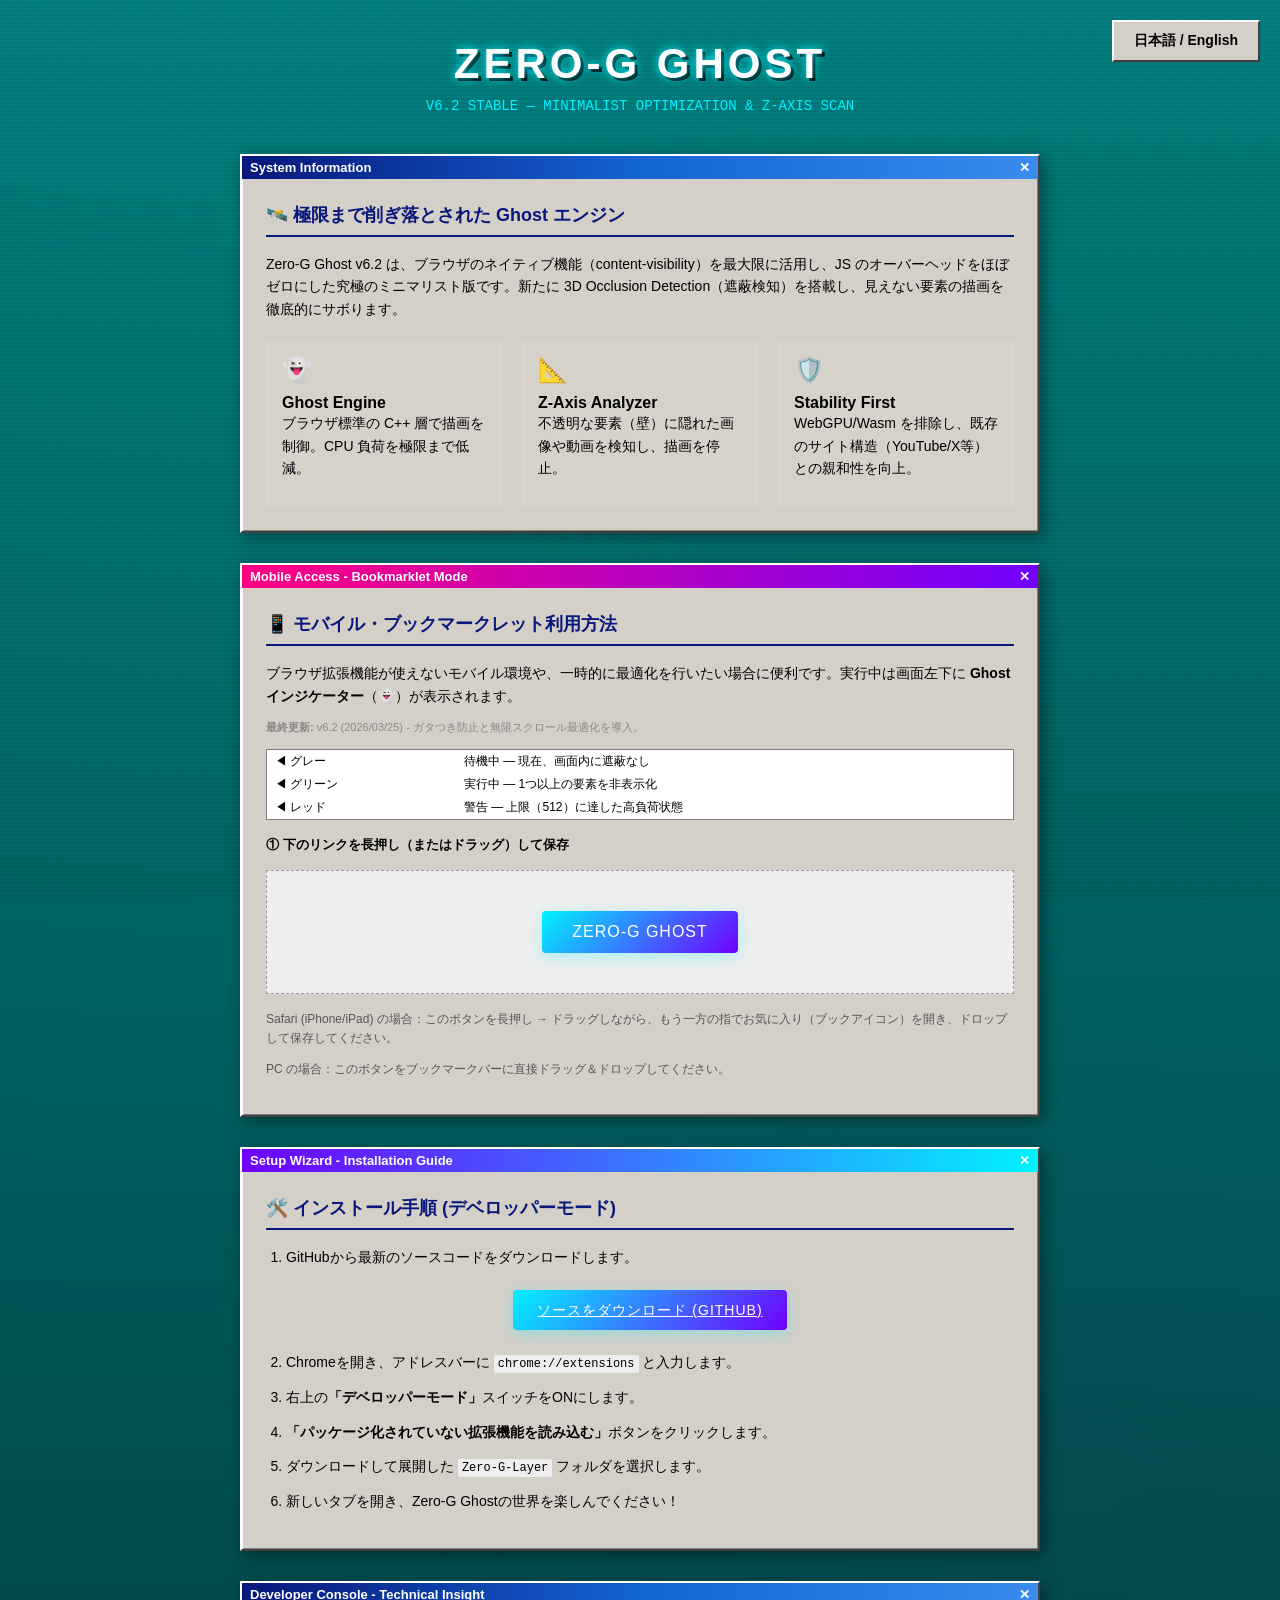
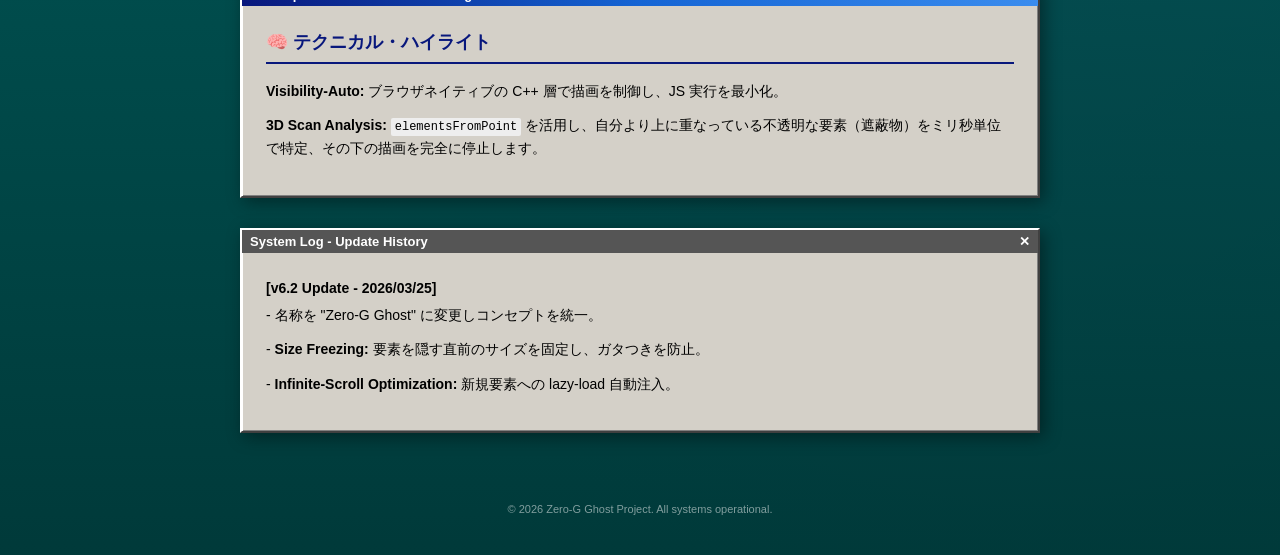
==== guide.html @ 09979ba8 "Add files via upload - 名称を "Zero-G Ghost" に変更しコンセプトを統一。 - Size Freezing: 要素を隠す直前のサイズを固定し、ガタつきを防止。 " ====
<!DOCTYPE html>
<html lang="ja">

<head>
    <meta charset="UTF-8">
    <meta name="viewport" content="width=device-width, initial-scale=1.0">
    <title>Zero-G Ghost | User Guide</title>
    <style>
        :root {
            --bg-color: #008080;
            --win-bg: #d4d0c8;
            --win-blue: #08177c;
            --accent-glow: #00f2ff;
            --glass-bg: rgba(255, 255, 255, 0.15);
            --text-main: #000;
            --text-white: #fff;
        }

        * {
            margin: 0;
            padding: 0;
            box-sizing: border-box;
            font-family: 'Tahoma', 'Verdana', 'MS UI Gothic', sans-serif;
        }

        body {
            background: var(--bg-color);
            background-image:
                linear-gradient(rgba(0, 128, 128, 0.7), rgba(0, 50, 50, 0.9)),
                radial-gradient(circle at 20% 30%, rgba(0, 242, 255, 0.15) 0%, transparent 40%),
                radial-gradient(circle at 80% 70%, rgba(255, 0, 255, 0.1) 0%, transparent 40%);
            min-height: 100vh;
            color: var(--text-main);
            overflow-x: hidden;
            padding: 40px 20px;
            display: flex;
            flex-direction: column;
            align-items: center;
        }

        /* Scanline effect - Moved behind content */
        body::before {
            content: " ";
            display: block;
            position: fixed;
            top: 0;
            left: 0;
            bottom: 0;
            right: 0;
            background: linear-gradient(rgba(18, 16, 16, 0) 50%, rgba(0, 0, 0, 0.05) 50%),
                linear-gradient(90deg, rgba(255, 0, 0, 0.02), rgba(0, 255, 0, 0.01), rgba(0, 0, 255, 0.02));
            z-index: 1;
            background-size: 100% 4px, 3px 100%;
            pointer-events: none;
        }

        /* Glass Container (Base for Windows) */
        .glass-panel {
            position: relative;
            z-index: 10;
            background: var(--glass-bg);
            backdrop-filter: blur(12px);
            -webkit-backdrop-filter: blur(12px);
            border: 1px solid rgba(255, 255, 255, 0.2);
            border-radius: 0;
            box-shadow: 0 8px 32px rgba(0, 0, 0, 0.3), inset 0 0 0 1px rgba(255, 255, 255, 0.1);
            max-width: 800px;
            width: 100%;
            margin-bottom: 30px;
            animation: fadeIn 0.8s ease-out;
        }

        .win-window {
            background: var(--win-bg);
            border: 2px solid;
            border-color: #fff #404040 #404040 #fff;
            box-shadow: inset 1px 1px 0 #fff, inset -1px -1px 0 #808080, 4px 4px 16px rgba(0, 0, 0, 0.4);
            margin-bottom: 30px;
            width: 100%;
            max-width: 800px;
            border-radius: 0;
        }

        .win-titlebar {
            background: linear-gradient(90deg, #08177c, #1464d4, #3a8cee);
            color: white;
            padding: 4px 8px;
            display: flex;
            justify-content: space-between;
            align-items: center;
            font-weight: bold;
            font-size: 13px;
            user-select: none;
        }

        .win-content {
            padding: 24px;
        }

        header {
            position: relative;
            z-index: 20;
        }

        /* Typography */
        h1 {
            font-size: 42px;
            text-transform: uppercase;
            letter-spacing: 4px;
            color: #fff;
            text-shadow: 0 0 10px var(--accent-glow), 3px 3px 0 #000;
            margin-bottom: 10px;
            text-align: center;
        }

        .tagline {
            text-align: center;
            color: var(--accent-glow);
            font-family: 'Courier New', monospace;
            font-size: 14px;
            margin-bottom: 40px;
            text-transform: uppercase;
        }

        h2 {
            border-bottom: 2px solid var(--win-blue);
            padding-bottom: 8px;
            margin-bottom: 16px;
            font-size: 18px;
            color: var(--win-blue);
        }

        p,
        li {
            font-size: 14px;
            line-height: 1.6;
            margin-bottom: 12px;
        }

        /* Buttons */
        .btn {
            display: inline-block;
            padding: 10px 20px;
            background: var(--win-bg);
            border: 2px solid;
            border-color: #fff #404040 #404040 #fff;
            cursor: pointer;
            text-decoration: none;
            color: #000;
            font-weight: bold;
            font-size: 14px;
            transition: all 0.1s;
            border-radius: 0;
        }

        .btn:active {
            border-color: #404040 #fff #fff #404040;
            transform: translate(1px, 1px);
        }

        .btn-modern {
            background: linear-gradient(135deg, #00f2ff, #7000ff);
            color: white;
            border: none;
            border-radius: 4px;
            padding: 12px 24px;
            box-shadow: 0 4px 15px rgba(0, 242, 255, 0.3);
            text-transform: uppercase;
            letter-spacing: 1px;
            margin: 20px 0;
            transition: transform 0.2s, box-shadow 0.2s;
        }

        .btn-modern:hover {
            transform: translateY(-2px);
            box-shadow: 0 6px 20px rgba(0, 242, 255, 0.5);
        }

        /* Language Switcher */
        .lang-switcher {
            position: fixed;
            top: 20px;
            right: 20px;
            z-index: 2000;
        }

        /* Features Grid */
        .features-grid {
            display: grid;
            grid-template-columns: repeat(auto-fit, minmax(200px, 1fr));
            gap: 20px;
            margin-top: 20px;
        }

        .feature-card {
            background: rgba(255, 255, 255, 0.05);
            padding: 15px;
            border: 1px solid rgba(255, 255, 255, 0.1);
            border-radius: 4px;
        }

        .feature-icon {
            font-size: 24px;
            margin-bottom: 10px;
        }

        /* Animations */
        @keyframes fadeIn {
            from {
                opacity: 0;
                transform: translateY(20px);
            }

            to {
                opacity: 1;
                transform: translateY(0);
            }
        }

        .hidden {
            display: none !important;
        }

        code {
            background: #eee;
            padding: 2px 4px;
            border-radius: 2px;
            font-family: 'Courier New', monospace;
            font-size: 12px;
        }

        .github-link {
            text-align: center;
            margin: 30px 0;
        }

        /* Responsive */
        @media (max-width: 600px) {
            h1 {
                font-size: 32px;
            }

            .win-content {
                padding: 16px;
            }
        }

        table {
            border: 1px solid #808080;
            background: #fff;
        }
    </style>
</head>

<body>

    <div class="lang-switcher">
        <button class="btn" onclick="switchLang()">日本語 / English</button>
    </div>

    <header>
        <h1>Zero-G Ghost</h1>
        <div class="tagline">v6.2 Stable — Minimalist Optimization &amp; Z-Axis Scan</div>
    </header>

    <!-- INTRODUCTION SECTION -->
    <section class="glass-panel win-window">
        <div class="win-titlebar">
            <span>System Information</span>
            <span>✕</span>
        </div>
        <div class="win-content">
            <div class="lang-jp">
                <h2>🛰️ 極限まで削ぎ落とされた Ghost エンジン</h2>
                <p>Zero-G Ghost v6.2 は、ブラウザのネイティブ機能（content-visibility）を最大限に活用し、JS
                    のオーバーヘッドをほぼゼロにした究極のミニマリスト版です。新たに 3D Occlusion Detection（遮蔽検知）を搭載し、見えない要素の描画を徹底的にサボります。</p>

                <div class="features-grid">
                    <div class="feature-card">
                        <div class="feature-icon">👻</div>
                        <strong>Ghost Engine</strong>
                        <p>ブラウザ標準の C++ 層で描画を制御。CPU 負荷を極限まで低減。</p>
                    </div>
                    <div class="feature-card">
                        <div class="feature-icon">📐</div>
                        <strong>Z-Axis Analyzer</strong>
                        <p>不透明な要素（壁）に隠れた画像や動画を検知し、描画を停止。</p>
                    </div>
                    <div class="feature-card">
                        <div class="feature-icon">🛡️</div>
                        <strong>Stability First</strong>
                        <p>WebGPU/Wasm を排除し、既存のサイト構造（YouTube/X等）との親和性を向上。</p>
                    </div>
                </div>
            </div>

            <div class="lang-en hidden">
                <h2>🛰️ Stripped-down "Ghost" Engine</h2>
                <p>Zero-G Ghost v6.2 is the ultimate minimalist edition, leveraging native browser features
                    (content-visibility) to bring JS overhead to nearly zero. Now features 3D Occlusion Detection to
                    aggressively cull hidden elements.</p>

                <div class="features-grid">
                    <div class="feature-card">
                        <div class="feature-icon">👻</div>
                        <strong>Ghost Engine</strong>
                        <p>Control rendering via native C++ layer. Minimal CPU impact.</p>
                    </div>
                    <div class="feature-card">
                        <div class="feature-icon">📐</div>
                        <strong>Z-Axis Analyzer</strong>
                        <p>Detects and stops rendering for images/videos hidden behind opaque elements.</p>
                    </div>
                    <div class="feature-card">
                        <div class="feature-icon">🛡️</div>
                        <strong>Stability First</strong>
                        <p>Removes WebGPU/Wasm dependencies for maximum compatibility with YouTube/X UI.</p>
                    </div>
                </div>
            </div>
        </div>
    </section>

    <!-- MOBILE / BOOKMARKLET SECTION -->
    <section class="glass-panel win-window" style="animation-delay: 0.1s;">
        <div class="win-titlebar" style="background: linear-gradient(90deg, #ff0080, #7000ff);">
            <span>Mobile Access - Bookmarklet Mode</span>
            <span>✕</span>
        </div>
        <div class="win-content">
            <div class="lang-jp">
                <h2>📱 モバイル・ブックマークレット利用方法</h2>
                <p>ブラウザ拡張機能が使えないモバイル環境や、一時的に最適化を行いたい場合に便利です。実行中は画面左下に <strong>Ghost インジケーター</strong>（👻）が表示されます。</p>
                <p style="margin-top: 5px; font-size: 11px; color: #888;">
                    <strong>最終更新:</strong> v6.2 (2026/03/25) - ガタつき防止と無限スクロール最適化を導入。
                </p>

                <table style="font-size: 12px; margin: 12px 0; border-collapse: collapse; width: 100%;">
                    <tr>
                        <td style="padding: 3px 8px;">◀ グレー</td>
                        <td style="padding: 3px 8px;">待機中 — 現在、画面内に遮蔽なし</td>
                    </tr>
                    <tr>
                        <td style="padding: 3px 8px;">◀ グリーン</td>
                        <td style="padding: 3px 8px;">実行中 — 1つ以上の要素を非表示化</td>
                    </tr>
                    <tr>
                        <td style="padding: 3px 8px;">◀ レッド</td>
                        <td style="padding: 3px 8px;">警告 — 上限（512）に達した高負荷状態</td>
                    </tr>
                </table>

                <h3 style="font-size: 13px; margin: 16px 0 10px;">① 下のリンクを長押し（またはドラッグ）して保存</h3>
                <div
                    style="text-align: center; margin: 16px 0; background: #eee; padding: 20px; border: 1px dashed #999;">
                    <a href="javascript:(function(){if(window.__ZEROG_GHOST__)return;window.__ZEROG_GHOST__=true;var s=document.createElement('style');s.innerHTML='.zg-ghost-target{content-visibility:auto;contain-intrinsic-size:1px 500px;contain:paint layout style}.zg-hidden{content-visibility:hidden!important;visibility:hidden!important;contain:strict!important}.zg-ghost-target:not(.zg-hidden){animation:zg-fade-in .3s ease-out}@keyframes zg-fade-in{from{opacity:.8;transform:translateY(5px)}to{opacity:1;transform:translateY(0)}}';document.head.appendChild(s);const MAX=512,FIELDS=6,rectB=new Float32Array(MAX*FIELDS),occlR=new Uint8Array(MAX),visT=[];let _scP=false;const _wrap=document.createElement('div');_wrap.style.cssText='position:fixed;bottom:0;left:0;width:40px;height:40px;pointer-events:none;z-index:2147483647;overflow:hidden';const _gh=document.createElement('div');_gh.textContent='\ud83d\udc7b';_gh.style.cssText='position:absolute;bottom:1px;left:1px;font-size:16px;line-height:1;opacity:0.28';const _tri=document.createElement('div');_tri.style.cssText='position:absolute;inset:0;clip-path:polygon(0 100%,100% 100%,0 0);background:rgba(140,140,140,0.3);transition:background .35s ease';_wrap.appendChild(_gh);_wrap.appendChild(_tri);document.documentElement.appendChild(_wrap);function setInd(st){if(st==='alert')_tri.style.background='rgba(220,40,40,0.6)';else if(st==='active')_tri.style.background='rgba(30,200,90,0.55)';else _tri.style.background='rgba(140,140,140,0.3)'}function freezeSize(el){if(el.__zg_frozen__)return;const w=el.offsetWidth,h=el.offsetHeight;if(w>0&&h>0){el.style.width=w+'px';el.style.height=h+'px';el.__zg_frozen__=true}}function unfreezeSize(el){if(!el.__zg_frozen__)return;el.style.width='';el.style.height='';el.__zg_frozen__=false}function isL(e){const s=e.src||e.currentSrc||(e.getAttribute&&e.getAttribute('src'))||'';return/^(blob:|data:)/i.test(s)}function isO(c){if(!c||c==='transparent'||c==='rgba(0,0,0,0)')return !1;if(!c.match(/rgba?\([\d., ]+\)/))return !0;const p=c.match(/[\d.]+/g);return p&&p.length===4?parseFloat(p[3])>0.05:!0}function effZ(e){let n=e;while(n&&n!==document.documentElement){const z=parseInt(getComputedStyle(n).zIndex,10);if(!isNaN(z))return z;n=n.parentElement}return 0}function fC(bx,by,bw,bh,tx,ty,tw,th){return bx<=tx&&by<=ty&&(bx+bw)>=(tx+tw)&&(by+bh)>=(ty+th)}function runS(){_scP=!1;const c=visT.length;if(!c){setInd('idle');return}if(c>=MAX){setInd('alert')}for(let i=0;i<c;i++){const t=visT[i];if(!t||!t.isConnected||isL(t)){occlR[i]=0;continue}const r=t.getBoundingClientRect();if(r.width<=0||r.height<=0){occlR[i]=0;continue}const b=i*FIELDS;rectB[b]=r.left;rectB[b+1]=r.top;rectB[b+2]=r.width;rectB[b+3]=r.height;const cx=r.left+r.width*.5,cy=r.top+r.height*.5,inS=4,pts=[[cx,cy],[r.left+inS,r.top+inS],[r.right-inS,r.top+inS],[r.left+inS,r.bottom-inS],[r.right-inS,r.bottom-inS]];const tZ=effZ(t);let bl=!1;for(let p=0;p<pts.length;p++){const cds=document.elementsFromPoint(pts[p][0],pts[p][1]);for(let j=0;j<cds.length;j++){const blk=cds[j];if(blk===t||t.contains(blk)||blk.contains(t))continue;if(isL(blk))continue;const cs=getComputedStyle(blk),o=parseFloat(cs.opacity);if(o<.95)continue;if(!isO(cs.backgroundColor)&&!isO(cs.background))continue;const bZ=effZ(blk);if(bZ<=tZ)continue;const br=blk.getBoundingClientRect();if(fC(br.left,br.top,br.width,br.height,r.left,r.top,r.width,r.height)){bl=!0;break}}if(bl)break}occlR[i]=bl?1:0}let anyHid=false;for(let i=0;i<c;i++){const el=visT[i];if(!el)continue;if(occlR[i]===1){freezeSize(el);el.classList.add('zg-hidden');anyHid=true}else if(el.classList.contains('zg-hidden')&&el.__zg_occluded__){unfreezeSize(el);el.classList.remove('zg-hidden')}el.__zg_occluded__=(occlR[i]===1)}if(c<MAX)setInd(anyHid?'active':'idle')}function schS(){if(_scP)return;_scP=!0;('requestIdleCallback' in window)?requestIdleCallback(runS,{timeout:200}):setTimeout(runS,100)}const iO=new IntersectionObserver(es=>{for(let i=0;i<es.length;i++){const e=es[i],el=e.target,idx=visT.indexOf(el);if(e.isIntersecting){if(idx===-1&&visT.length<MAX)visT.push(el);if(!el.__zg_occluded__){unfreezeSize(el);el.classList.remove('zg-hidden')}if(el.tagName==='VIDEO'&&el.__zg_playing_state__)el.play().catch(()=>{})}else{if(idx!==-1){visT.splice(idx,1);el.__zg_occluded__=!1}if(isL(el))continue;freezeSize(el);el.classList.add('zg-hidden');if(el.tagName==='VIDEO'){el.__zg_playing_state__=!el.paused;el.pause()}}}schS()},{rootMargin:'400px 0px 400px 0px',threshold:0});const reg=el=>{if(el.__zg_registered__)return;const t=el.tagName;if(t==='IMG'||t==='VIDEO'||t==='IFRAME'||t==='PICTURE'){el.__zg_registered__=!0;el.classList.add('zg-ghost-target');iO.observe(el)}};const mO=new MutationObserver(ms=>{let nS=!1;for(let i=0;i<ms.length;i++){const ad=ms[i].addedNodes;for(let j=0;j<ad.length;j++){const n=ad[j];if(n.nodeType===1){if(n.tagName==='IMG'||n.tagName==='IFRAME'){if(!n.getAttribute('loading'))n.setAttribute('loading','lazy')}const lt=n.querySelectorAll('img,iframe');for(let k=0;k<lt.length;k++)if(!lt[k].getAttribute('loading'))lt[k].setAttribute('loading','lazy');reg(n);n.querySelectorAll('img,video,iframe,picture').forEach(reg);nS=!0}}}if(nS)schS()});const init=()=>{document.querySelectorAll('img,video,iframe,picture').forEach(reg);mO.observe(document.documentElement,{childList:!0,subtree:!0});console.log('[Zero-G Ghost] v6.2 Bookmarklet + Indicator engaged.')};(document.readyState==='loading')?document.addEventListener('DOMContentLoaded',init):init()})();"
                        class="btn-modern"
                        style="display: inline-block; padding: 12px 30px; text-decoration: none; min-width: 180px;"
                        onclick="alert('このボタンをブックマークバーにドラッグするか、長押ししてお気に入りに追加してください。'); return false;">
                        Zero-G Ghost
                    </a>
                </div>

                <p style="font-size: 12px; color: #555;">
                    Safari (iPhone/iPad) の場合：このボタンを長押し → ドラッグしながら、もう一方の指でお気に入り（ブックアイコン）を開き、ドロップして保存してください。
                </p>
                <p style="font-size: 12px; color: #555; margin-top: 5px;">
                    PC の場合：このボタンをブックマークバーに直接ドラッグ＆ドロップしてください。
                </p>
            </div>

            <div class="lang-en hidden">
                <h2>📱 Bookmarklet Instructions</h2>
                <p>Useful for mobile environments or whenever you want temporary optimization. A <strong>Ghost
                        Indicator</strong> (👻) will appear in the bottom-left while active.</p>
                <p style="margin-top: 5px; font-size: 11px; color: #888;">
                    <strong>Latest Update:</strong> v6.2 (2026/03/25) - Improved flicker prevention and infinite scroll
                    support.
                </p>

                <table style="font-size: 12px; margin: 12px 0; border-collapse: collapse; width: 100%;">
                    <tr>
                        <td style="padding: 3px 8px;">👻 Grey</td>
                        <td style="padding: 3px 8px;">Idle — no occlusion detected</td>
                    </tr>
                    <tr>
                        <td style="padding: 3px 8px;">👻 Green</td>
                        <td style="padding: 3px 8px;">Active — 1+ elements hidden</td>
                    </tr>
                    <tr>
                        <td style="padding: 3px 8px;">👻 Red</td>
                        <td style="padding: 3px 8px;">Alert — 512-element cap reached</td>
                    </tr>
                </table>

                <h3 style="font-size: 13px; margin: 16px 0 10px;">① Drag or Long-press to Save this Link</h3>
                <div
                    style="text-align: center; margin: 16px 0; background: #eee; padding: 20px; border: 1px dashed #999;">
                    <a href="javascript:(function(){if(window.__ZEROG_GHOST__)return;window.__ZEROG_GHOST__=true;var s=document.createElement('style');s.innerHTML='.zg-ghost-target{content-visibility:auto;contain-intrinsic-size:1px 500px;contain:paint layout style}.zg-hidden{content-visibility:hidden!important;visibility:hidden!important;contain:strict!important}.zg-ghost-target:not(.zg-hidden){animation:zg-fade-in .3s ease-out}@keyframes zg-fade-in{from{opacity:.8;transform:translateY(5px)}to{opacity:1;transform:translateY(0)}}';document.head.appendChild(s);const MAX=512,FIELDS=6,rectB=new Float32Array(MAX*FIELDS),occlR=new Uint8Array(MAX),visT=[];let _scP=false;const _wrap=document.createElement('div');_wrap.style.cssText='position:fixed;bottom:60px;left:0;width:40px;height:40px;pointer-events:none;z-index:2147483647;overflow:hidden';const _gh=document.createElement('div');_gh.textContent='\ud83d\udc7b';_gh.style.cssText='position:absolute;bottom:1px;left:1px;font-size:13px;line-height:1;opacity:0.28';const _tri=document.createElement('div');_tri.style.cssText='position:absolute;inset:0;clip-path:polygon(0 100%,100% 100%,0 0);background:rgba(140,140,140,0.3);transition:background .35s ease';_wrap.appendChild(_gh);_wrap.appendChild(_tri);document.documentElement.appendChild(_wrap);function setInd(st){if(st==='alert')_tri.style.background='rgba(220,40,40,0.6)';else if(st==='active')_tri.style.background='rgba(30,200,90,0.55)';else _tri.style.background='rgba(140,140,140,0.3)'}function freezeSize(el){if(el.__zg_frozen__)return;const w=el.offsetWidth,h=el.offsetHeight;if(w>0&&h>0){el.style.width=w+'px';el.style.height=h+'px';el.__zg_frozen__=true}}function unfreezeSize(el){if(!el.__zg_frozen__)return;el.style.width='';el.style.height='';el.__zg_frozen__=false}function isL(e){const s=e.src||e.currentSrc||(e.getAttribute&&e.getAttribute('src'))||'';return/^(blob:|data:)/i.test(s)}function isO(c){if(!c||c==='transparent'||c==='rgba(0,0,0,0)')return !1;if(!c.match(/rgba?\([\d., ]+\)/))return !0;const p=c.match(/[\d.]+/g);return p&&p.length===4?parseFloat(p[3])>0.05:!0}function effZ(e){let n=e;while(n&&n!==document.documentElement){const z=parseInt(getComputedStyle(n).zIndex,10);if(!isNaN(z))return z;n=n.parentElement}return 0}function fC(bx,by,bw,bh,tx,ty,tw,th){return bx<=tx&&by<=ty&&(bx+bw)>=(tx+tw)&&(by+bh)>=(ty+th)}function runS(){_scP=!1;const c=visT.length;if(!c){setInd('idle');return}if(c>=MAX){setInd('alert')}for(let i=0;i<c;i++){const t=visT[i];if(!t||!t.isConnected||isL(t)){occlR[i]=0;continue}const r=t.getBoundingClientRect();if(r.width<=0||r.height<=0){occlR[i]=0;continue}const b=i*FIELDS;rectB[b]=r.left;rectB[b+1]=r.top;rectB[b+2]=r.width;rectB[b+3]=r.height;const cx=r.left+r.width*.5,cy=r.top+r.height*.5,inS=4,pts=[[cx,cy],[r.left+inS,r.top+inS],[r.right-inS,r.top+inS],[r.left+inS,r.bottom-inS],[r.right-inS,r.bottom-inS]];const tZ=effZ(t);let bl=!1;for(let p=0;p<pts.length;p++){const cds=document.elementsFromPoint(pts[p][0],pts[p][1]);for(let j=0;j<cds.length;j++){const blk=cds[j];if(blk===t||t.contains(blk)||blk.contains(t))continue;if(isL(blk))continue;const cs=getComputedStyle(blk),o=parseFloat(cs.opacity);if(o<.95)continue;if(!isO(cs.backgroundColor)&&!isO(cs.background))continue;const bZ=effZ(blk);if(bZ<=tZ)continue;const br=blk.getBoundingClientRect();if(fC(br.left,br.top,br.width,br.height,r.left,r.top,r.width,r.height)){bl=!0;break}}if(bl)break}occlR[i]=bl?1:0}let anyHid=false;for(let i=0;i<c;i++){const el=visT[i];if(!el)continue;if(occlR[i]===1){freezeSize(el);el.classList.add('zg-hidden');anyHid=true}else if(el.classList.contains('zg-hidden')&&el.__zg_occluded__){unfreezeSize(el);el.classList.remove('zg-hidden')}el.__zg_occluded__=(occlR[i]===1)}if(c<MAX)setInd(anyHid?'active':'idle')}function schS(){if(_scP)return;_scP=!0;('requestIdleCallback' in window)?requestIdleCallback(runS,{timeout:200}):setTimeout(runS,100)}const iO=new IntersectionObserver(es=>{for(let i=0;i<es.length;i++){const e=es[i],el=e.target,idx=visT.indexOf(el);if(e.isIntersecting){if(idx===-1&&visT.length<MAX)visT.push(el);if(!el.__zg_occluded__){unfreezeSize(el);el.classList.remove('zg-hidden')}if(el.tagName==='VIDEO'&&el.__zg_playing_state__)el.play().catch(()=>{})}else{if(idx!==-1){visT.splice(idx,1);el.__zg_occluded__=!1}if(isL(el))continue;freezeSize(el);el.classList.add('zg-hidden');if(el.tagName==='VIDEO'){el.__zg_playing_state__=!el.paused;el.pause()}}}schS()},{rootMargin:'400px 0px 400px 0px',threshold:0});const reg=el=>{if(el.__zg_registered__)return;const t=el.tagName;if(t==='IMG'||t==='VIDEO'||t==='IFRAME'||t==='PICTURE'){el.__zg_registered__=!0;el.classList.add('zg-ghost-target');iO.observe(el)}};const mO=new MutationObserver(ms=>{let nS=!1;for(let i=0;i<ms.length;i++){const ad=ms[i].addedNodes;for(let j=0;j<ad.length;j++){const n=ad[j];if(n.nodeType===1){if(n.tagName==='IMG'||n.tagName==='IFRAME'){if(!n.getAttribute('loading'))n.setAttribute('loading','lazy')}const lt=n.querySelectorAll('img,iframe');for(let k=0;k<lt.length;k++)if(!lt[k].getAttribute('loading'))lt[k].setAttribute('loading','lazy');reg(n);n.querySelectorAll('img,video,iframe,picture').forEach(reg);nS=!0}}}if(nS)schS()});const init=()=>{document.querySelectorAll('img,video,iframe,picture').forEach(reg);mO.observe(document.documentElement,{childList:!0,subtree:!0});console.log('[Zero-G Ghost] v6.2 Bookmarklet + Indicator engaged.')};(document.readyState==='loading')?document.addEventListener('DOMContentLoaded',init):init()})();"
                        class="btn-modern"
                        style="display: inline-block; padding: 12px 30px; text-decoration: none; min-width: 180px;"
                        onclick="alert('Drag this button to your bookmarks bar or long-press to save.'); return false;">
                        Zero-G Ghost
                    </a>
                </div>
                <p style="font-size: 12px; color: #555;">
                    For Mobile: Long-press this button and drag it into your bookmarks icon.
                </p>
            </div>
        </div>
    </section>

    <!-- INSTALLATION GUIDE -->
    <section class="glass-panel win-window" style="animation-delay: 0.2s;">
        <div class="win-titlebar" style="background: linear-gradient(90deg, #7000ff, #00f2ff);">
            <span>Setup Wizard - Installation Guide</span>
            <span>✕</span>
        </div>
        <div class="win-content">
            <div class="lang-jp">
                <h2>🛠️ インストール手順 (デベロッパーモード)</h2>
                <ol style="margin-left: 20px;">
                    <li>GitHubから最新のソースコードをダウンロードします。
                        <div class="github-link">
                            <a href="https://github.com/QOOtheSKYWALKER/Antigravity/tree/main/Zero-G-Layer"
                                class="btn-modern" target="_blank">ソースをダウンロード (GitHub)</a>
                        </div>
                    </li>
                    <li>Chromeを開き、アドレスバーに <code>chrome://extensions</code> と入力します。</li>
                    <li>右上の<strong>「デベロッパーモード」</strong>スイッチをONにします。</li>
                    <li><strong>「パッケージ化されていない拡張機能を読み込む」</strong>ボタンをクリックします。</li>
                    <li>ダウンロードして展開した <code>Zero-G-Layer</code> フォルダを選択します。</li>
                    <li>新しいタブを開き、Zero-G Ghostの世界を楽しんでください！</li>
                </ol>
            </div>

            <div class="lang-en hidden">
                <h2>🛠️ Installation Steps (Developer Mode)</h2>
                <ol style="margin-left: 20px;">
                    <li>Download the latest source code from GitHub.
                        <div class="github-link">
                            <a href="https://github.com/QOOtheSKYWALKER/Antigravity/tree/main/Zero-G-Layer"
                                class="btn-modern" target="_blank">Download Source (GitHub)</a>
                        </div>
                    </li>
                    <li>Open Chrome and enter <code>chrome://extensions</code> in the address bar.</li>
                    <li>Switch on the <strong>"Developer mode"</strong> toggle in the top right.</li>
                    <li>Click the <strong>"Load unpacked"</strong> button.</li>
                    <li>Select the extracted <code>Zero-G-Layer</code> folder.</li>
                    <li>Open a new tab and enjoy the world of Zero-G Ghost!</li>
                </ol>
            </div>
        </div>
    </section>

    <!-- TECHNICAL INSIGHT -->
    <section class="glass-panel win-window" style="animation-delay: 0.3s;">
        <div class="win-titlebar">
            <span>Developer Console - Technical Insight</span>
            <span>✕</span>
        </div>
        <div class="win-content">
            <div class="lang-jp">
                <h2>🧠 テクニカル・ハイライト</h2>
                <p><strong>Visibility-Auto:</strong> ブラウザネイティブの C++ 層で描画を制御し、JS 実行を最小化。</p>
                <p><strong>3D Scan Analysis:</strong> <code>elementsFromPoint</code>
                    を活用し、自分より上に重なっている不透明な要素（遮蔽物）をミリ秒単位で特定、その下の描画を完全に停止します。</p>
            </div>

            <div class="lang-en hidden">
                <h2>🧠 Technical Highlights</h2>
                <p><strong>Visibility-Auto:</strong> Native C++ layer controlling rendering, minimizing JS overhead.</p>
                <p><strong>3D Scan Analysis:</strong> Leverages <code>elementsFromPoint</code> to identify opaque
                    blockers layered above elements in milliseconds, completely halting rendering underneath.</p>
            </div>
        </div>
    </section>

    <!-- UPDATE LOG -->
    <section class="glass-panel win-window" style="animation-delay: 0.4s;">
        <div class="win-titlebar" style="background: #555;">
            <span>System Log - Update History</span>
            <span>✕</span>
        </div>
        <div class="win-content" style="font-family: 'Courier New', monospace; font-size: 11px;">
            <div class="lang-jp">
                <p style="color: #000; font-weight: bold; margin-bottom: 5px;">[v6.2 Update - 2026/03/25]</p>
                <p>- 名称を "Zero-G Ghost" に変更しコンセプトを統一。</p>
                <p>- <strong>Size Freezing:</strong> 要素を隠す直前のサイズを固定し、ガタつきを防止。</p>
                <p>- <strong>Infinite-Scroll Optimization:</strong> 新規要素への lazy-load 自動注入。</p>
            </div>
            <div class="lang-en hidden">
                <p style="color: #000; font-weight: bold; margin-bottom: 5px;">[v6.2 Update - 2026/03/25]</p>
                <p>- Renamed to "Zero-G Ghost" for cohesive branding.</p>
                <p>- <strong>Size Freezing:</strong> Pins dimensions before hiding to prevent flickering.</p>
                <p>- <strong>Infinite-Scroll Optimization:</strong> Automatic lazy-load injection for new nodes.</p>
            </div>
        </div>
    </section>

    <footer style="margin-top: 40px; color: rgba(255,255,255,0.5); font-size: 11px; position: relative; z-index: 10;">
        &copy; 2026 Zero-G Ghost Project. All systems operational.
    </footer>

    <script>
        let currentLang = 'jp';

        function switchLang() {
            const jpElements = document.querySelectorAll('.lang-jp');
            const enElements = document.querySelectorAll('.lang-en');

            if (currentLang === 'jp') {
                jpElements.forEach(el => el.classList.add('hidden'));
                enElements.forEach(el => el.classList.remove('hidden'));
                currentLang = 'en';
            } else {
                jpElements.forEach(el => el.classList.remove('hidden'));
                enElements.forEach(el => el.classList.add('hidden'));
                currentLang = 'jp';
            }
        }
    </script>
</body>

</html>
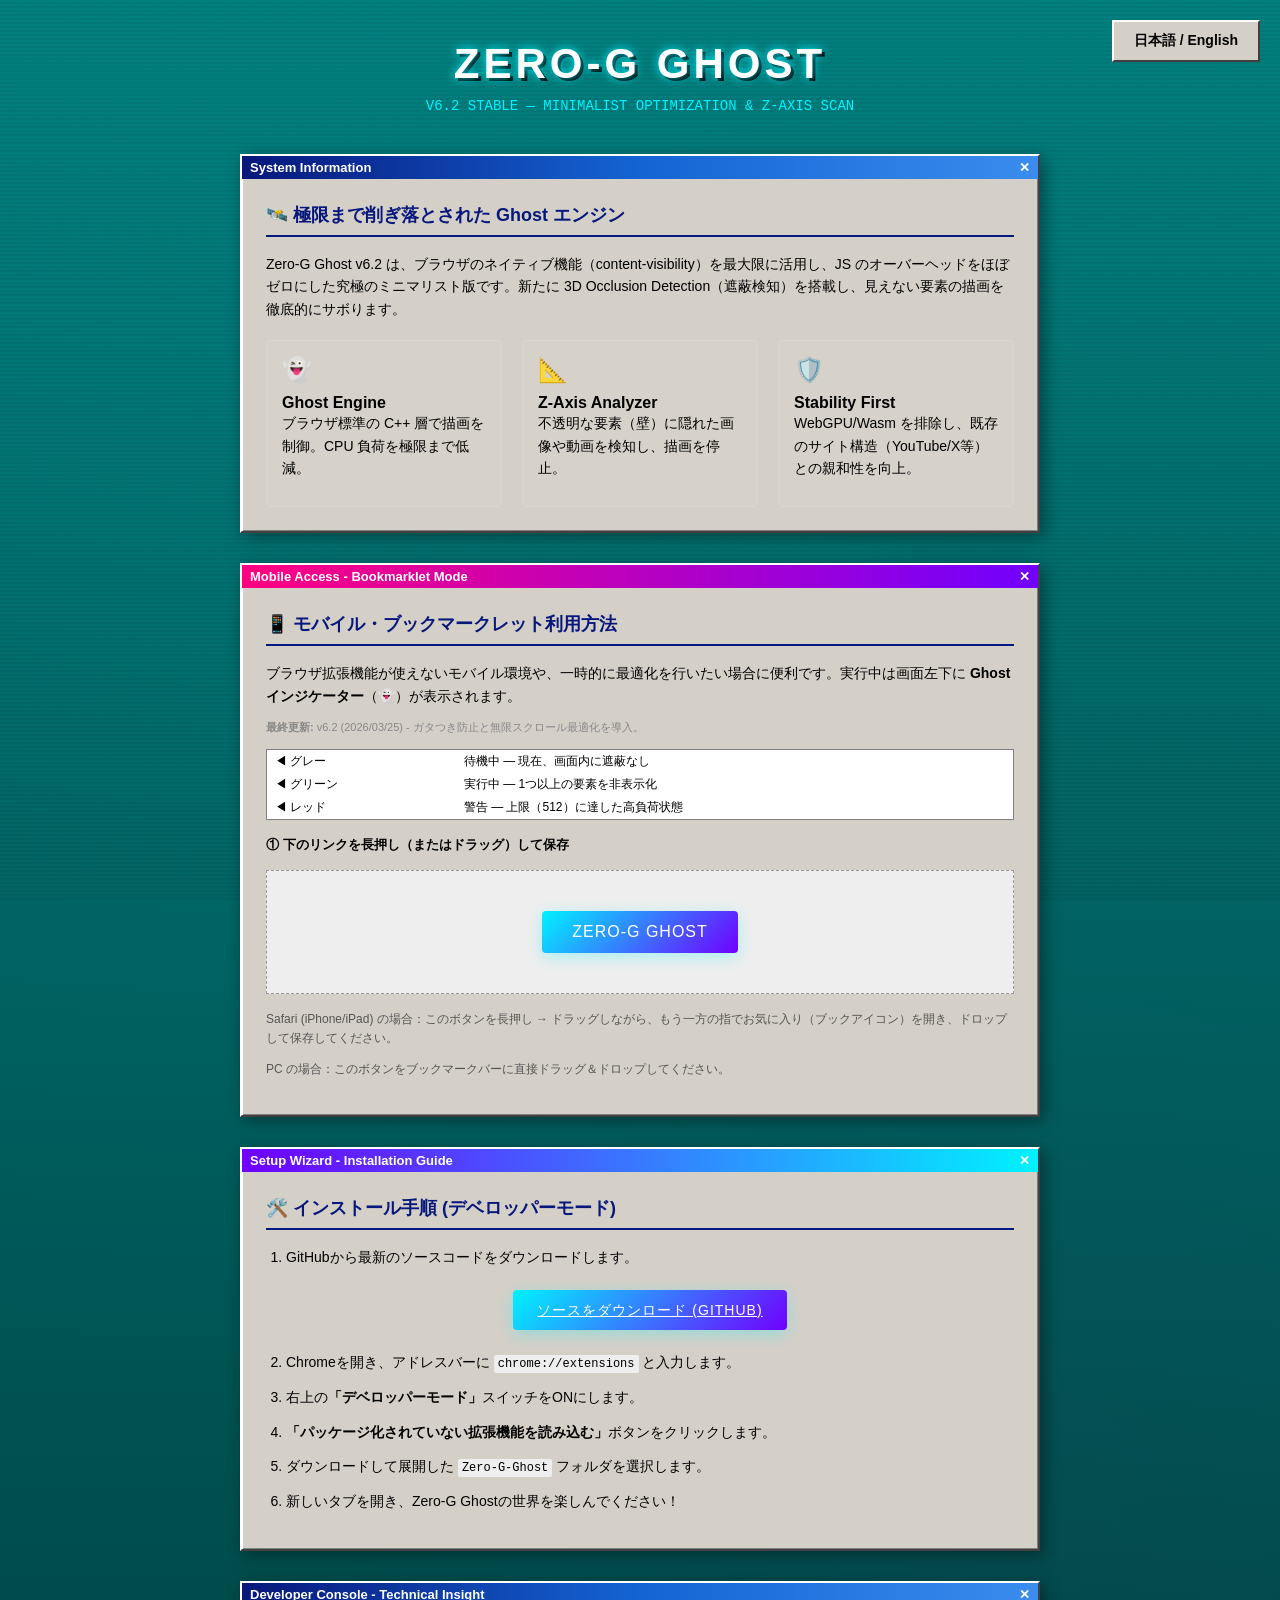
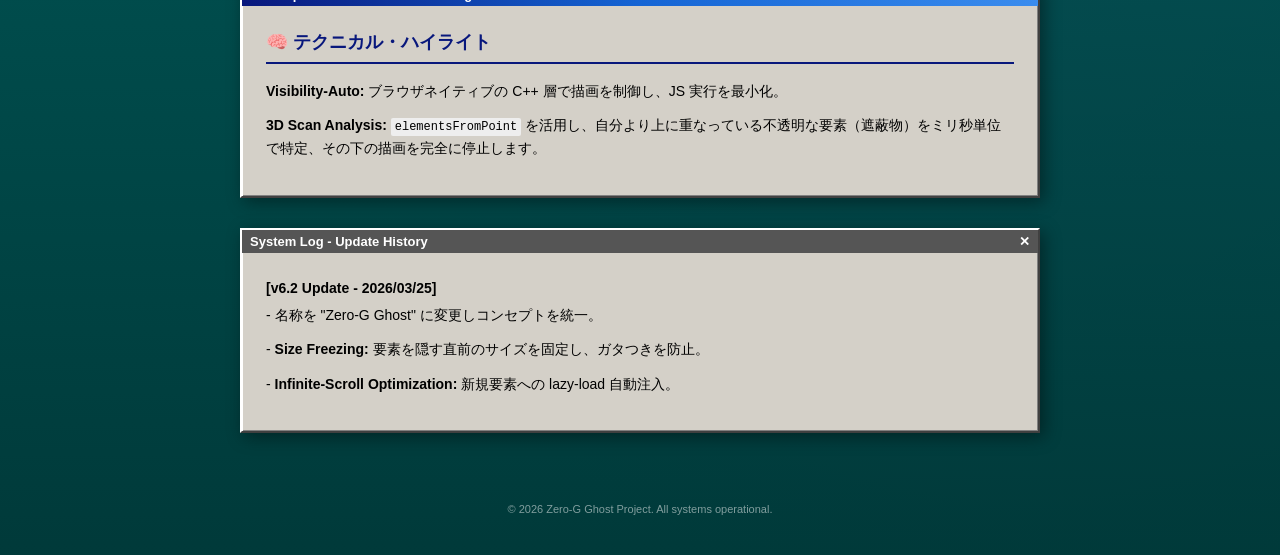
==== commit 2f9ccdfb: "リンクの修正" ====
--- a/guide.html
+++ b/guide.html
@@ -396,7 +396,7 @@
                 <h3 style="font-size: 13px; margin: 16px 0 10px;">① Drag or Long-press to Save this Link</h3>
                 <div
                     style="text-align: center; margin: 16px 0; background: #eee; padding: 20px; border: 1px dashed #999;">
-                    <a href="javascript:(function(){if(window.__ZEROG_GHOST__)return;window.__ZEROG_GHOST__=true;var s=document.createElement('style');s.innerHTML='.zg-ghost-target{content-visibility:auto;contain-intrinsic-size:1px 500px;contain:paint layout style}.zg-hidden{content-visibility:hidden!important;visibility:hidden!important;contain:strict!important}.zg-ghost-target:not(.zg-hidden){animation:zg-fade-in .3s ease-out}@keyframes zg-fade-in{from{opacity:.8;transform:translateY(5px)}to{opacity:1;transform:translateY(0)}}';document.head.appendChild(s);const MAX=512,FIELDS=6,rectB=new Float32Array(MAX*FIELDS),occlR=new Uint8Array(MAX),visT=[];let _scP=false;const _wrap=document.createElement('div');_wrap.style.cssText='position:fixed;bottom:60px;left:0;width:40px;height:40px;pointer-events:none;z-index:2147483647;overflow:hidden';const _gh=document.createElement('div');_gh.textContent='\ud83d\udc7b';_gh.style.cssText='position:absolute;bottom:1px;left:1px;font-size:13px;line-height:1;opacity:0.28';const _tri=document.createElement('div');_tri.style.cssText='position:absolute;inset:0;clip-path:polygon(0 100%,100% 100%,0 0);background:rgba(140,140,140,0.3);transition:background .35s ease';_wrap.appendChild(_gh);_wrap.appendChild(_tri);document.documentElement.appendChild(_wrap);function setInd(st){if(st==='alert')_tri.style.background='rgba(220,40,40,0.6)';else if(st==='active')_tri.style.background='rgba(30,200,90,0.55)';else _tri.style.background='rgba(140,140,140,0.3)'}function freezeSize(el){if(el.__zg_frozen__)return;const w=el.offsetWidth,h=el.offsetHeight;if(w>0&&h>0){el.style.width=w+'px';el.style.height=h+'px';el.__zg_frozen__=true}}function unfreezeSize(el){if(!el.__zg_frozen__)return;el.style.width='';el.style.height='';el.__zg_frozen__=false}function isL(e){const s=e.src||e.currentSrc||(e.getAttribute&&e.getAttribute('src'))||'';return/^(blob:|data:)/i.test(s)}function isO(c){if(!c||c==='transparent'||c==='rgba(0,0,0,0)')return !1;if(!c.match(/rgba?\([\d., ]+\)/))return !0;const p=c.match(/[\d.]+/g);return p&&p.length===4?parseFloat(p[3])>0.05:!0}function effZ(e){let n=e;while(n&&n!==document.documentElement){const z=parseInt(getComputedStyle(n).zIndex,10);if(!isNaN(z))return z;n=n.parentElement}return 0}function fC(bx,by,bw,bh,tx,ty,tw,th){return bx<=tx&&by<=ty&&(bx+bw)>=(tx+tw)&&(by+bh)>=(ty+th)}function runS(){_scP=!1;const c=visT.length;if(!c){setInd('idle');return}if(c>=MAX){setInd('alert')}for(let i=0;i<c;i++){const t=visT[i];if(!t||!t.isConnected||isL(t)){occlR[i]=0;continue}const r=t.getBoundingClientRect();if(r.width<=0||r.height<=0){occlR[i]=0;continue}const b=i*FIELDS;rectB[b]=r.left;rectB[b+1]=r.top;rectB[b+2]=r.width;rectB[b+3]=r.height;const cx=r.left+r.width*.5,cy=r.top+r.height*.5,inS=4,pts=[[cx,cy],[r.left+inS,r.top+inS],[r.right-inS,r.top+inS],[r.left+inS,r.bottom-inS],[r.right-inS,r.bottom-inS]];const tZ=effZ(t);let bl=!1;for(let p=0;p<pts.length;p++){const cds=document.elementsFromPoint(pts[p][0],pts[p][1]);for(let j=0;j<cds.length;j++){const blk=cds[j];if(blk===t||t.contains(blk)||blk.contains(t))continue;if(isL(blk))continue;const cs=getComputedStyle(blk),o=parseFloat(cs.opacity);if(o<.95)continue;if(!isO(cs.backgroundColor)&&!isO(cs.background))continue;const bZ=effZ(blk);if(bZ<=tZ)continue;const br=blk.getBoundingClientRect();if(fC(br.left,br.top,br.width,br.height,r.left,r.top,r.width,r.height)){bl=!0;break}}if(bl)break}occlR[i]=bl?1:0}let anyHid=false;for(let i=0;i<c;i++){const el=visT[i];if(!el)continue;if(occlR[i]===1){freezeSize(el);el.classList.add('zg-hidden');anyHid=true}else if(el.classList.contains('zg-hidden')&&el.__zg_occluded__){unfreezeSize(el);el.classList.remove('zg-hidden')}el.__zg_occluded__=(occlR[i]===1)}if(c<MAX)setInd(anyHid?'active':'idle')}function schS(){if(_scP)return;_scP=!0;('requestIdleCallback' in window)?requestIdleCallback(runS,{timeout:200}):setTimeout(runS,100)}const iO=new IntersectionObserver(es=>{for(let i=0;i<es.length;i++){const e=es[i],el=e.target,idx=visT.indexOf(el);if(e.isIntersecting){if(idx===-1&&visT.length<MAX)visT.push(el);if(!el.__zg_occluded__){unfreezeSize(el);el.classList.remove('zg-hidden')}if(el.tagName==='VIDEO'&&el.__zg_playing_state__)el.play().catch(()=>{})}else{if(idx!==-1){visT.splice(idx,1);el.__zg_occluded__=!1}if(isL(el))continue;freezeSize(el);el.classList.add('zg-hidden');if(el.tagName==='VIDEO'){el.__zg_playing_state__=!el.paused;el.pause()}}}schS()},{rootMargin:'400px 0px 400px 0px',threshold:0});const reg=el=>{if(el.__zg_registered__)return;const t=el.tagName;if(t==='IMG'||t==='VIDEO'||t==='IFRAME'||t==='PICTURE'){el.__zg_registered__=!0;el.classList.add('zg-ghost-target');iO.observe(el)}};const mO=new MutationObserver(ms=>{let nS=!1;for(let i=0;i<ms.length;i++){const ad=ms[i].addedNodes;for(let j=0;j<ad.length;j++){const n=ad[j];if(n.nodeType===1){if(n.tagName==='IMG'||n.tagName==='IFRAME'){if(!n.getAttribute('loading'))n.setAttribute('loading','lazy')}const lt=n.querySelectorAll('img,iframe');for(let k=0;k<lt.length;k++)if(!lt[k].getAttribute('loading'))lt[k].setAttribute('loading','lazy');reg(n);n.querySelectorAll('img,video,iframe,picture').forEach(reg);nS=!0}}}if(nS)schS()});const init=()=>{document.querySelectorAll('img,video,iframe,picture').forEach(reg);mO.observe(document.documentElement,{childList:!0,subtree:!0});console.log('[Zero-G Ghost] v6.2 Bookmarklet + Indicator engaged.')};(document.readyState==='loading')?document.addEventListener('DOMContentLoaded',init):init()})();"
+                    <a href="javascript:(function(){if(window.__ZEROG_GHOST__)return;window.__ZEROG_GHOST__=true;var s=document.createElement('style');s.innerHTML='.zg-ghost-target{content-visibility:auto;contain-intrinsic-size:1px 500px;contain:paint layout style}.zg-hidden{content-visibility:hidden!important;visibility:hidden!important;contain:strict!important}.zg-ghost-target:not(.zg-hidden){animation:zg-fade-in .3s ease-out}@keyframes zg-fade-in{from{opacity:.8;transform:translateY(5px)}to{opacity:1;transform:translateY(0)}}';document.head.appendChild(s);const MAX=512,FIELDS=6,rectB=new Float32Array(MAX*FIELDS),occlR=new Uint8Array(MAX),visT=[];let _scP=false;const _wrap=document.createElement('div');_wrap.style.cssText='position:fixed;bottom:0;left:0;width:40px;height:40px;pointer-events:none;z-index:2147483647;overflow:hidden';const _gh=document.createElement('div');_gh.textContent='\ud83d\udc7b';_gh.style.cssText='position:absolute;bottom:1px;left:1px;font-size:16px;line-height:1;opacity:0.28';const _tri=document.createElement('div');_tri.style.cssText='position:absolute;inset:0;clip-path:polygon(0 100%,100% 100%,0 0);background:rgba(140,140,140,0.3);transition:background .35s ease';_wrap.appendChild(_gh);_wrap.appendChild(_tri);document.documentElement.appendChild(_wrap);function setInd(st){if(st==='alert')_tri.style.background='rgba(220,40,40,0.6)';else if(st==='active')_tri.style.background='rgba(30,200,90,0.55)';else _tri.style.background='rgba(140,140,140,0.3)'}function freezeSize(el){if(el.__zg_frozen__)return;const w=el.offsetWidth,h=el.offsetHeight;if(w>0&&h>0){el.style.width=w+'px';el.style.height=h+'px';el.__zg_frozen__=true}}function unfreezeSize(el){if(!el.__zg_frozen__)return;el.style.width='';el.style.height='';el.__zg_frozen__=false}function isL(e){const s=e.src||e.currentSrc||(e.getAttribute&&e.getAttribute('src'))||'';return/^(blob:|data:)/i.test(s)}function isO(c){if(!c||c==='transparent'||c==='rgba(0,0,0,0)')return !1;if(!c.match(/rgba?\([\d., ]+\)/))return !0;const p=c.match(/[\d.]+/g);return p&&p.length===4?parseFloat(p[3])>0.05:!0}function effZ(e){let n=e;while(n&&n!==document.documentElement){const z=parseInt(getComputedStyle(n).zIndex,10);if(!isNaN(z))return z;n=n.parentElement}return 0}function fC(bx,by,bw,bh,tx,ty,tw,th){return bx<=tx&&by<=ty&&(bx+bw)>=(tx+tw)&&(by+bh)>=(ty+th)}function runS(){_scP=!1;const c=visT.length;if(!c){setInd('idle');return}if(c>=MAX){setInd('alert')}for(let i=0;i<c;i++){const t=visT[i];if(!t||!t.isConnected||isL(t)){occlR[i]=0;continue}const r=t.getBoundingClientRect();if(r.width<=0||r.height<=0){occlR[i]=0;continue}const b=i*FIELDS;rectB[b]=r.left;rectB[b+1]=r.top;rectB[b+2]=r.width;rectB[b+3]=r.height;const cx=r.left+r.width*.5,cy=r.top+r.height*.5,inS=4,pts=[[cx,cy],[r.left+inS,r.top+inS],[r.right-inS,r.top+inS],[r.left+inS,r.bottom-inS],[r.right-inS,r.bottom-inS]];const tZ=effZ(t);let bl=!1;for(let p=0;p<pts.length;p++){const cds=document.elementsFromPoint(pts[p][0],pts[p][1]);for(let j=0;j<cds.length;j++){const blk=cds[j];if(blk===t||t.contains(blk)||blk.contains(t))continue;if(isL(blk))continue;const cs=getComputedStyle(blk),o=parseFloat(cs.opacity);if(o<.95)continue;if(!isO(cs.backgroundColor)&&!isO(cs.background))continue;const bZ=effZ(blk);if(bZ<=tZ)continue;const br=blk.getBoundingClientRect();if(fC(br.left,br.top,br.width,br.height,r.left,r.top,r.width,r.height)){bl=!0;break}}if(bl)break}occlR[i]=bl?1:0}let anyHid=false;for(let i=0;i<c;i++){const el=visT[i];if(!el)continue;if(occlR[i]===1){freezeSize(el);el.classList.add('zg-hidden');anyHid=true}else if(el.classList.contains('zg-hidden')&&el.__zg_occluded__){unfreezeSize(el);el.classList.remove('zg-hidden')}el.__zg_occluded__=(occlR[i]===1)}if(c<MAX)setInd(anyHid?'active':'idle')}function schS(){if(_scP)return;_scP=!0;('requestIdleCallback' in window)?requestIdleCallback(runS,{timeout:200}):setTimeout(runS,100)}const iO=new IntersectionObserver(es=>{for(let i=0;i<es.length;i++){const e=es[i],el=e.target,idx=visT.indexOf(el);if(e.isIntersecting){if(idx===-1&&visT.length<MAX)visT.push(el);if(!el.__zg_occluded__){unfreezeSize(el);el.classList.remove('zg-hidden')}if(el.tagName==='VIDEO'&&el.__zg_playing_state__)el.play().catch(()=>{})}else{if(idx!==-1){visT.splice(idx,1);el.__zg_occluded__=!1}if(isL(el))continue;freezeSize(el);el.classList.add('zg-hidden');if(el.tagName==='VIDEO'){el.__zg_playing_state__=!el.paused;el.pause()}}}schS()},{rootMargin:'400px 0px 400px 0px',threshold:0});const reg=el=>{if(el.__zg_registered__)return;const t=el.tagName;if(t==='IMG'||t==='VIDEO'||t==='IFRAME'||t==='PICTURE'){el.__zg_registered__=!0;el.classList.add('zg-ghost-target');iO.observe(el)}};const mO=new MutationObserver(ms=>{let nS=!1;for(let i=0;i<ms.length;i++){const ad=ms[i].addedNodes;for(let j=0;j<ad.length;j++){const n=ad[j];if(n.nodeType===1){if(n.tagName==='IMG'||n.tagName==='IFRAME'){if(!n.getAttribute('loading'))n.setAttribute('loading','lazy')}const lt=n.querySelectorAll('img,iframe');for(let k=0;k<lt.length;k++)if(!lt[k].getAttribute('loading'))lt[k].setAttribute('loading','lazy');reg(n);n.querySelectorAll('img,video,iframe,picture').forEach(reg);nS=!0}}}if(nS)schS()});const init=()=>{document.querySelectorAll('img,video,iframe,picture').forEach(reg);mO.observe(document.documentElement,{childList:!0,subtree:!0});console.log('[Zero-G Ghost] v6.2 Bookmarklet + Indicator engaged.')};(document.readyState==='loading')?document.addEventListener('DOMContentLoaded',init):init()})();"
                         class="btn-modern"
                         style="display: inline-block; padding: 12px 30px; text-decoration: none; min-width: 180px;"
                         onclick="alert('Drag this button to your bookmarks bar or long-press to save.'); return false;">
@@ -422,14 +422,14 @@
                 <ol style="margin-left: 20px;">
                     <li>GitHubから最新のソースコードをダウンロードします。
                         <div class="github-link">
-                            <a href="https://github.com/QOOtheSKYWALKER/Antigravity/tree/main/Zero-G-Layer"
-                                class="btn-modern" target="_blank">ソースをダウンロード (GitHub)</a>
+                            <a href="https://github.com/QOOtheSKYWALKER/Zero-G-Ghost" class="btn-modern"
+                                target="_blank">ソースをダウンロード (GitHub)</a>
                         </div>
                     </li>
                     <li>Chromeを開き、アドレスバーに <code>chrome://extensions</code> と入力します。</li>
                     <li>右上の<strong>「デベロッパーモード」</strong>スイッチをONにします。</li>
                     <li><strong>「パッケージ化されていない拡張機能を読み込む」</strong>ボタンをクリックします。</li>
-                    <li>ダウンロードして展開した <code>Zero-G-Layer</code> フォルダを選択します。</li>
+                    <li>ダウンロードして展開した <code>Zero-G-Ghost</code> フォルダを選択します。</li>
                     <li>新しいタブを開き、Zero-G Ghostの世界を楽しんでください！</li>
                 </ol>
             </div>
@@ -439,14 +439,14 @@
                 <ol style="margin-left: 20px;">
                     <li>Download the latest source code from GitHub.
                         <div class="github-link">
-                            <a href="https://github.com/QOOtheSKYWALKER/Antigravity/tree/main/Zero-G-Layer"
-                                class="btn-modern" target="_blank">Download Source (GitHub)</a>
+                            <a href="https://github.com/QOOtheSKYWALKER/Zero-G-Ghost" class="btn-modern"
+                                target="_blank">Download Source (GitHub)</a>
                         </div>
                     </li>
                     <li>Open Chrome and enter <code>chrome://extensions</code> in the address bar.</li>
                     <li>Switch on the <strong>"Developer mode"</strong> toggle in the top right.</li>
                     <li>Click the <strong>"Load unpacked"</strong> button.</li>
-                    <li>Select the extracted <code>Zero-G-Layer</code> folder.</li>
+                    <li>Select the extracted <code>Zero-G-Ghost</code> folder.</li>
                     <li>Open a new tab and enjoy the world of Zero-G Ghost!</li>
                 </ol>
             </div>
